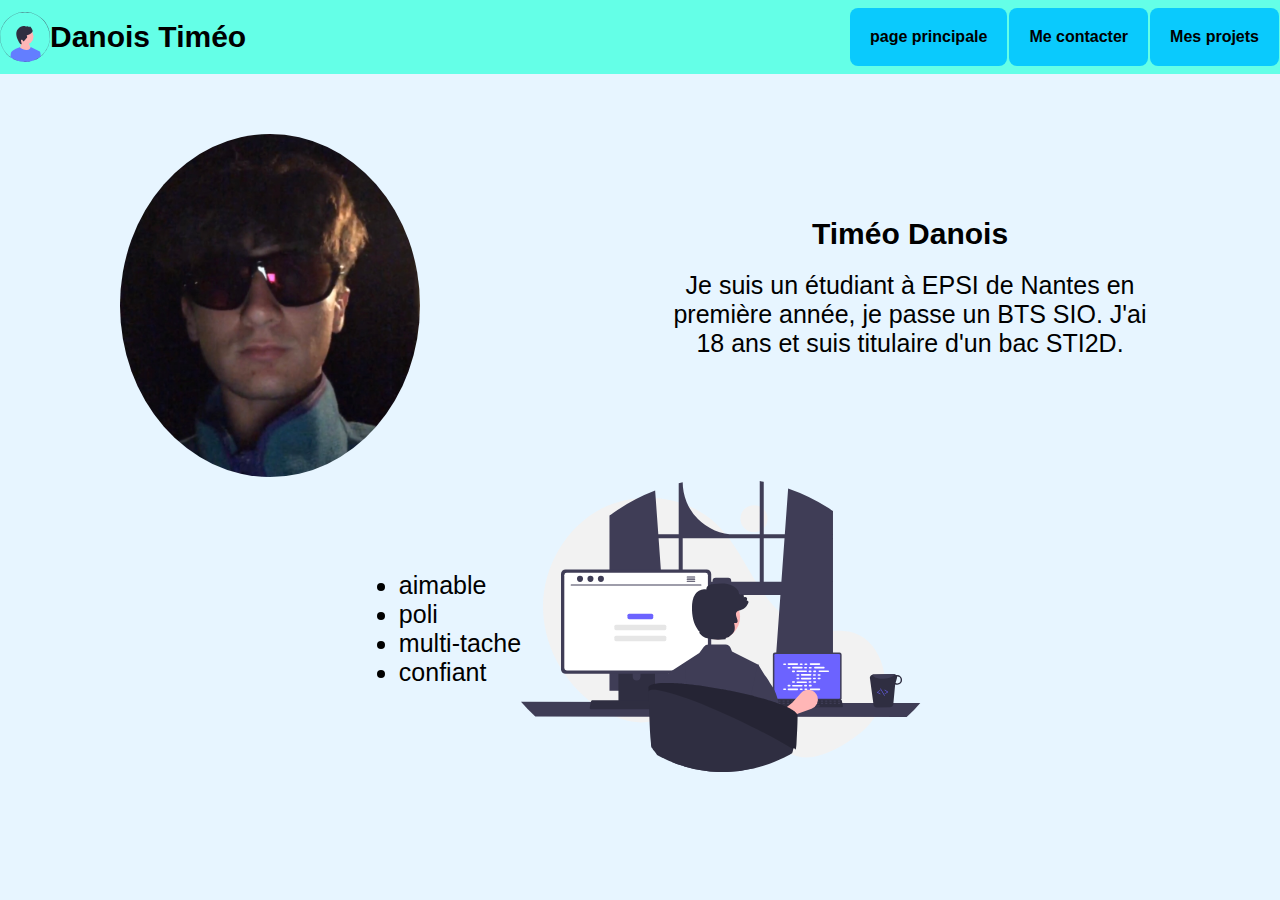
==== index.html @ 0b0e5f0d "Add files via upload" ====
<!doctype html>
<html lang="en">
  <head>
    <meta charset="UTF-8">
    <meta http-equiv="X-UA-Compatible" content="ie=edge">
    <meta name="viewport" content="width=device-width, initial-scale=1.0">
    <title>portfolio</title>
    <link rel="stylesheet" href="portfolio.css">
  </head>
  <body>
    <header>
      <nav class="Haut">
        <div class="textbarre">
          <div class="nom">
            <img src="imgprofile.svg" alt="image profile">
            <h1>Danois Timéo</h1>
          </div>

      <!----------------------------------------------------------------------------------------------------------menu burger--->
          <div class="Dbtncontact">
            <label for="ch" id="lab">
              <a class="btncontact">menu</a>                                      <!--    je fais le bouton contact -->
            </label>
            <input type="checkbox" id="ch">
            <nav class="menucontact">
              <a class="er" href="index.html"><b>page principale</b></a>
              <a href="pagecontact.html"><b>Me contacter</b></a>
              <a href="projet.html"><b>Mes projets</b></a>
            </nav>
          </div>
      <!------------------------------------------------------------------------------------------------------------------------->

          <nav class="Gmenucontact">
            <a href="index.html"><b>page principale</b></a>
            <a href="pagecontact.html"><b>Me contacter</b></a>
            <a href="projet.html"><b>Mes projets</b></a>
          </nav>

        </div>
      </nav>
    </header>
    <!----------------------------------------------------------------corps de la page---------------------------------->
    <div class="body2"> <!------------------------------------------------------------------------------------------------------------>
      <div class="Presentation">
        <div class="IMG_TEXT">
          <div class="photomoi">
            <img src="moi.JPG" alt="photo Danois Timéo">
          </div>
          <div class="text_presentation">
            <div class="nom2">
              <h1>Timéo Danois</h1>
            </div>
            <div class="vie">
              <a>Je suis un étudiant à EPSI de Nantes en première année, je passe un BTS SIO. J'ai 18 ans et suis titulaire d'un bac STI2D.</a>
            </div>
          </div>
        </div>
        <div class="ligneBAS">
          <div class="competence">
            <ul>
              <li>aimable</li>
              <li>poli</li>
              <li>multi-tache</li>
              <li>confiant</li>
            </ul>
          </div>
          <div class="imgProgramming">
            <img src="undraw_programming.svg">
          </div>
        </div>
      </div>
    </div>
  </body>
</html>
---- portfolio.css ----
body{
    margin: auto;
    width: 100%;
    font-family: sans-serif;
    background-color: #e7f5ff;
}
nav.Haut{
    background-color: #64ffe7;
}
nav.Haut > div {
    margin: auto;
    width: 1400px;
    display: flex;
    align-items: center;
    justify-content: space-between;
}

div.nom{
    display: flex;
}
div.nom > h1{
    color: black;
    font-size: 30px;
    font-family: sans-serif;
}
div.nom > img{
    margin: auto;
    width: 50px;
    height: 50px;
}

.Dbtncontact{
    display: none;
}

nav.Gmenucontact{
 display: flex;
}

nav.Gmenucontact>a{
    display: block;
    background-color: rgba(0,196,255,0.9);
    text-align: center;
    box-sizing: border-box;
    padding: 20px;
    color: black;
    margin: 1px;
    transition: all 0.5s ease;
    border:none;
    border-radius: 8px;
    cursor: pointer;
    text-decoration: none; <!--pourunliensansligne-->
}

.Gmenucontact>a:hover{
    background-color: rgba(85,190,47,0.9);
    color: white;
    transition: all 0.5s ease;
}
@media (max-width: 1400px) {
    nav.Haut>div {
        width: 100%;
    }
}
@media(max-width: 1100px) {

    body{
        width: 100%;
    }
    nav.Gmenucontact{
        display: none;
    }
    div.nom > h1{
        color: black;
        font-size: 30px;
        font-family: sans-serif;

    }
    /*-----------------------------------------------------------------------------------menu --------------------------------------------------------*/
    .Dbtncontact{
        display: flex;
    }
    a.btncontact{
        padding: 12px 30px;
        background: deepskyblue;
        border:none;
        border-radius: 8px;
        cursor: pointer;
        transition: background-color ease 0.5s;
        font-weight: 700;
        font-size: 20px;
    }

    .btncontact:hover{
        background: rgba(85,190,47);
        color: white;
    }

    nav.menucontact{
        width: 0;
        display: block;
        position: absolute;
        right: 0;
        transition:  0.4s ;
        overflow: hidden;
        margin-top: 40px;
    }

    nav.menucontact>a{
        display: block;
        background-color: rgba(0,196,255,0.9);
        text-align: center;
        box-sizing: border-box;
        padding: 20px;
        color: black;
        margin: 1px;
        transition: all 0.5s ease;
        border:none;
        border-radius: 8px;
        cursor: pointer;
        text-decoration: none;
    }

    nav.menucontact>a:hover{
        background-color: rgba(85,190,47,0.9);
        color: white;
        transition: all 0.5s ease;
    }


    #ch:checked+nav{
        width: 100%;
        transition: all 0.4s ease;
    }
    #ch{
        display: none;
    }
    #lab{
        margin: 4px;
        display: block;
    }
    /*----------------------------------------------------------------------fin menu --------------------------------------------------------------------*/
}

div.body2{
    width: 1400px;
    margin: auto;
}

div.Presentation{
    align-items: center;
    justify-content: space-between;
}
div.IMG_TEXT{
    display: flex;
}
div.photomoi{
    margin: auto;
    margin-top: 60px;
    justify-content: center;
    align-items: center;
}
div.photomoi > img{
    width: 300px;
    height: 343px;
    border: none;
    border-radius: 100%;
}
div.text_presentation{
    text-align: center;
    margin: auto;
    font-size: 25px;
}
div.nom2 > h1{
    color: black;
    font-size: 30px;
    font-family: sans-serif;
}
div.vie{
    width: 500px;
    text-align: center;
}
div.ligneBAS{
    display: flex;
    align-items: center;
    justify-content: center;
}
div.imgProgramming > img{
    width: 400px;
}
div.competence{
    font-size: 25px;
}

@media (max-width: 1400px) {
    div.body2{
        width: 100%;
    }
}
@media (max-width: 850px) {
    div.IMG_TEXT{
        display: block;
    }
    div.photomoi{
        display: flex;
     }
    div.vie{
        width: 90%;
        display: flex;
        margin: auto;
    }
    div.ligneBAS{
        display: block;
    }
    div.competence{
        width: 200px;
        margin: auto;
    }
    div.imgProgramming{
        width: 400px;
        margin: auto;
    }
}
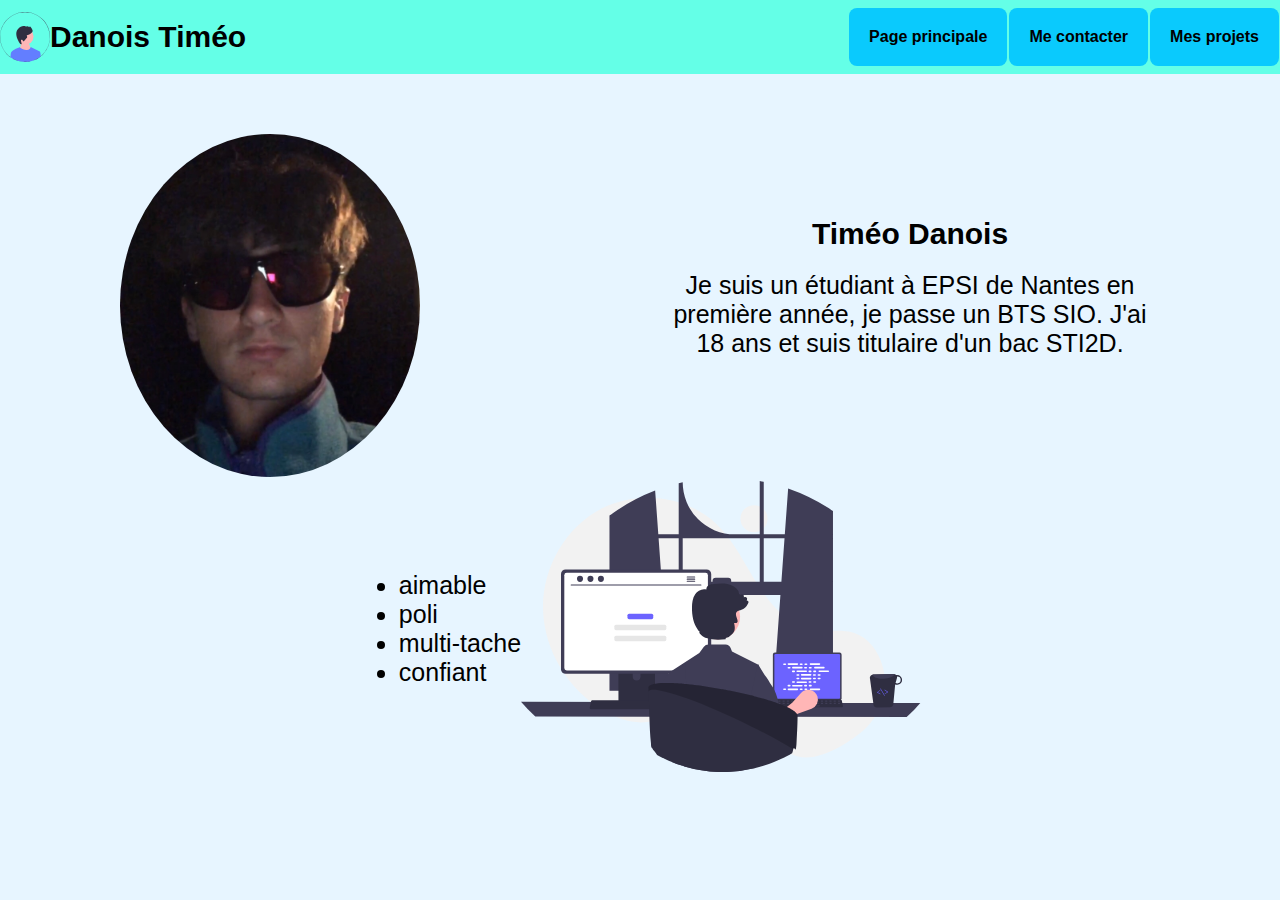
==== commit c888e8aa: "Update index.html" ====
--- a/index.html
+++ b/index.html
@@ -23,7 +23,7 @@
             </label>
             <input type="checkbox" id="ch">
             <nav class="menucontact">
-              <a class="er" href="index.html"><b>page principale</b></a>
+              <a class="er" href="index.html"><b>Page principale</b></a>
               <a href="pagecontact.html"><b>Me contacter</b></a>
               <a href="projet.html"><b>Mes projets</b></a>
             </nav>
@@ -31,7 +31,7 @@
       <!------------------------------------------------------------------------------------------------------------------------->
 
           <nav class="Gmenucontact">
-            <a href="index.html"><b>page principale</b></a>
+            <a href="index.html"><b>Page principale</b></a>
             <a href="pagecontact.html"><b>Me contacter</b></a>
             <a href="projet.html"><b>Mes projets</b></a>
           </nav>
@@ -71,4 +71,4 @@
       </div>
     </div>
   </body>
-</html>+</html>
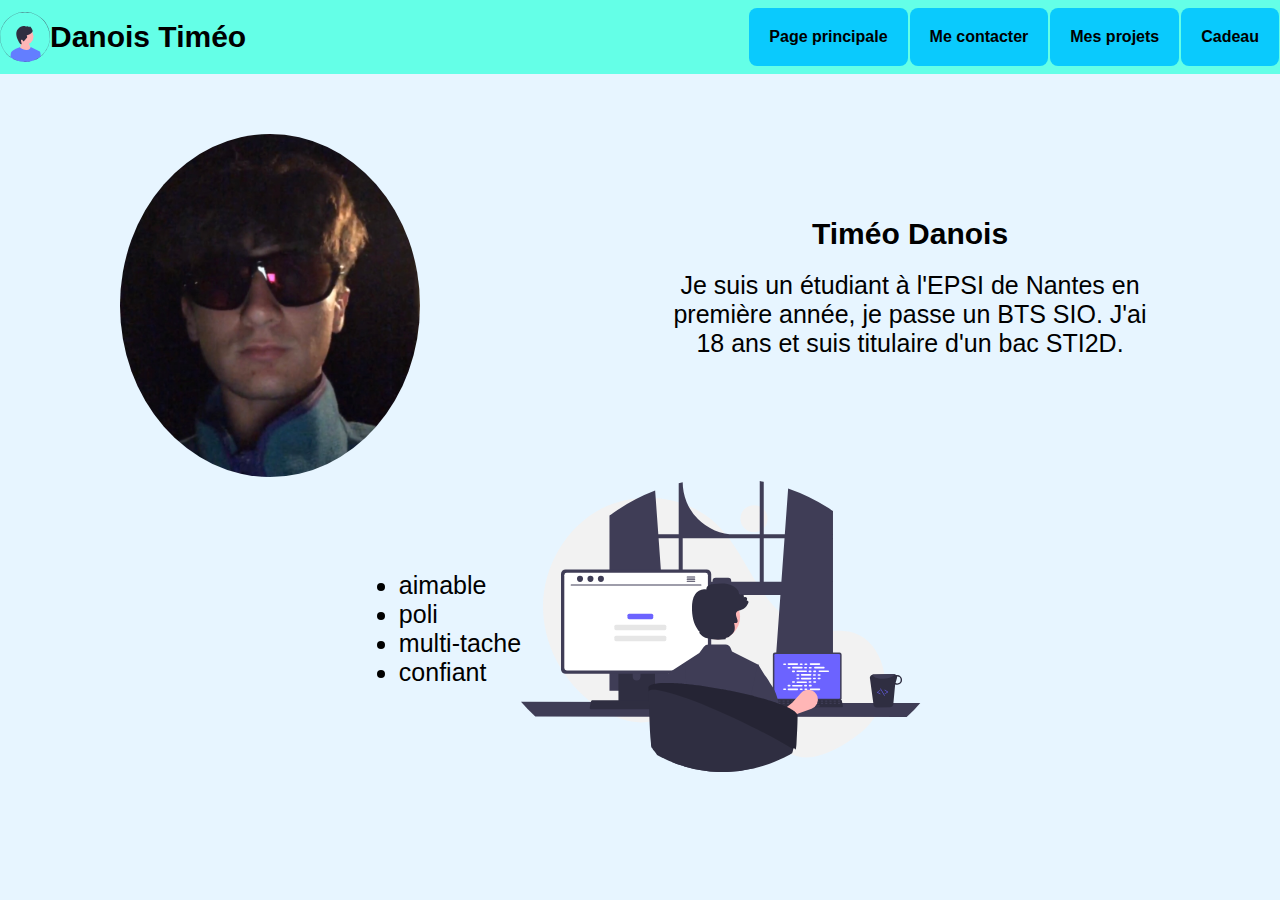
==== commit 1bfba5de: "Update index.html" ====
--- a/index.html
+++ b/index.html
@@ -26,6 +26,7 @@
               <a class="er" href="index.html"><b>Page principale</b></a>
               <a href="pagecontact.html"><b>Me contacter</b></a>
               <a href="projet.html"><b>Mes projets</b></a>
+              <a href="https://buy.stripe.com/28o3g13Qs4FI0SYfYY"><b>Cadeau</b></a>
             </nav>
           </div>
       <!------------------------------------------------------------------------------------------------------------------------->
@@ -34,6 +35,7 @@
             <a href="index.html"><b>Page principale</b></a>
             <a href="pagecontact.html"><b>Me contacter</b></a>
             <a href="projet.html"><b>Mes projets</b></a>
+            <a href="https://buy.stripe.com/28o3g13Qs4FI0SYfYY"><b>Cadeau</b></a>
           </nav>
 
         </div>
@@ -51,7 +53,7 @@
               <h1>Timéo Danois</h1>
             </div>
             <div class="vie">
-              <a>Je suis un étudiant à EPSI de Nantes en première année, je passe un BTS SIO. J'ai 18 ans et suis titulaire d'un bac STI2D.</a>
+              <a>Je suis un étudiant à l'EPSI de Nantes en première année, je passe un BTS SIO. J'ai 18 ans et suis titulaire d'un bac STI2D.</a>
             </div>
           </div>
         </div>
